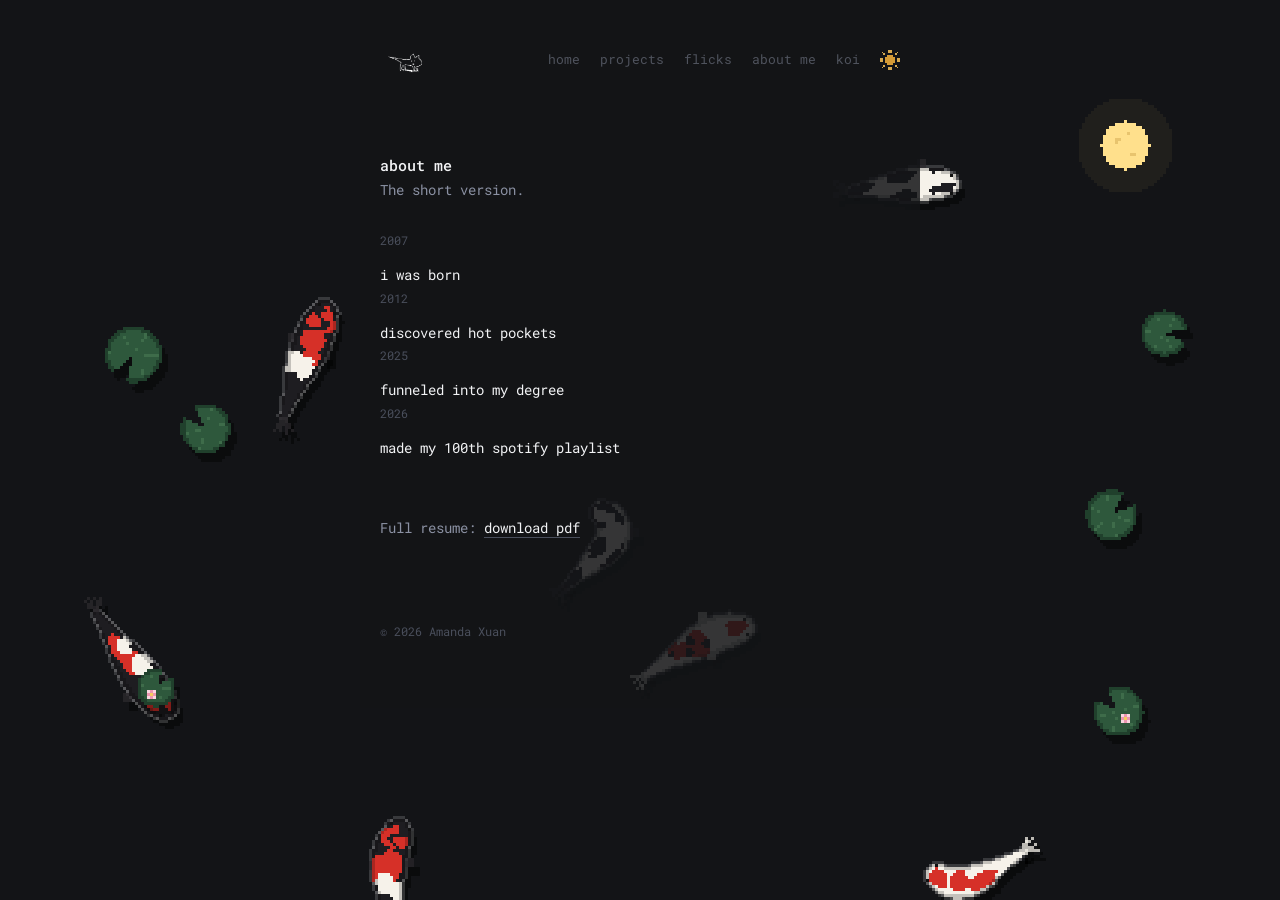
==== about me.html @ da578ed9 "first version" ====
<!DOCTYPE html>
<html lang="en">
<head>
    <meta charset="UTF-8">
    <meta name="viewport" content="width=device-width, initial-scale=1.0">
    <title>about me| Amanda Xuan</title>
    <link rel="icon" type="image/png" href="./assets/images/doodle.png">
    <link rel="stylesheet" href="./assets/css/main.css">
</head>
<body>
    <div class="page">

        <!-- Header (the same on every page) -->
        <header class="header">
            <a href="./index.html" class="logo" aria-label="Home">
                <img src="./assets/images/doodle.png" alt="">
            </a>

            <nav class="nav" aria-label="Main">
                <a href="./index.html">home</a>
                <a href="./projects.html">projects</a>
                <a href="./flicks.html">flicks</a>
                <a href="./about me.html">about me</a>
                <a href="./koi.html">koi</a>
                <button class="theme-toggle" id="theme-toggle-btn" aria-label="Switch light and dark"></button>
            </nav>
        </header>

        <main>
            <h1>about me</h1>
            <p class="role">The short version.</p>

            <section>
                <h2 class="section-title">2007</h2>
                <div class="entry">
                    <p class="row-title">i was born</p>
                </div>
                <h2 class="section-title">2012</h2>
                <div class="entry">
                    <p class="row-title">discovered hot pockets</p>
                </div>
                <h2 class="section-title">2025</h2>
                <div class="entry">
                    <p class="row-title">funneled into my degree</p>
                </div>
                <h2 class="section-title">2026</h2>
                <div class="entry">
                    <p class="row-title">made my 100th spotify playlist</p>
                </div>
                

            </section>

            <!-- Experience
            <section class="section">
                <h2 class="section-title">experience</h2>
                <div class="entry">
                    <p class="row-title">Role, Company</p>
                    <p>Month 2025 – Month 2026</p>
                </div>
            </section>
            -->

            <!-- Put your resume PDF at assets/resume.pdf -->
            <section class="section">
                <p>Full resume: <a href="./assets/resume.pdf" class="link" target="_blank" rel="noopener">download pdf</a></p>
            </section>
        </main>

        <!-- Footer (the same on every page) -->
        <footer class="footer">© 2026 Amanda Xuan</footer>

    </div>

    <script src="./assets/js/pond.js"></script>
    <script src="./assets/js/main.js"></script>
</body>
</html>
---- assets/css/main.css ----
/* Font */
@import url('https://fonts.googleapis.com/css2?family=Roboto+Mono:wght@400;500&display=swap');



/* Colours (dark is the default) */
:root {
    --bg: #131417;
    --text: #8b91a3;          /* body text, muted */
    --strong: #f2f3f5;        /* names, titles, links */
    --faint: #4a4f5c;         /* dates, separators */
    --line: #25282f;          /* borders */
    --box: #1c1e23;           /* image placeholders */
    --accent: #ef7a45;        /* koi orange */
    --font: 'Roboto Mono', ui-monospace, monospace;
}

/* Light theme, switched on by the dot in the menu
body.light-theme {
    --bg: #fbfbfa;
    --text: #6b6f7a;
    --strong: #18191c;
    --faint: #a5a9b3;
    --line: #e7e7e4;
    --box: #efefec;
} */
/* Light theme: day pond */
body.light-theme {
    --bg: #e4eee8;
    --bg-top: #f4f9f6;
    --text: #5c7a72;
    --strong: #1c302c;
    --faint: #93aba3;
    --line: #c9dbd1;
    --box: #d2e3d9;
    --accent: #c9532a;
}

/* Base */
* {
    margin: 0;
    padding: 0;
    box-sizing: border-box;
}

html {
    scroll-behavior: smooth;
}

body {
    font-family: var(--font);
    font-size: 14px;
    line-height: 1.75;
    color: var(--text);
        background-image: linear-gradient(to bottom, var(--bg-top), var(--bg) 70%) fixed;
    transition: background-color .25s, color .25s;
}

img {
    display: block;
    max-width: 100%;
}

ul {
    list-style: none;
}

a {
    color: inherit;
    text-decoration: none;
}

/* Links inside text: bright, with a faint underline that firms up on hover */
.link {
    color: var(--strong);
    text-decoration: underline;
    text-decoration-thickness: 1px;
    text-underline-offset: 4px;
    text-decoration-color: var(--faint);
    transition: text-decoration-color .15s;
}

.link:hover {
    text-decoration-color: var(--strong);
}

/* The koi pond: fills the screen behind everything */
.pond {
    position: fixed;
    inset: 0;
    width: 100%;
    height: 100%;
    image-rendering: pixelated;
    pointer-events: none;
    z-index: 0;
}

/* One narrow column for every page, on top of the pond */
.page {
    position: relative;
    max-width: 560px;
    margin: 0 auto;
    padding: 40px 20px 64px;
}

/* Header: doodle on the left, menu on the right */
.header {
    display: flex;
    align-items: center;
    justify-content: space-between;
    gap: 16px;
    margin-bottom: 72px;
}

.logo img {
    width: 52px;
    height: auto;
    mix-blend-mode: multiply;   /* hides the white behind the drawing */
}

body:not(.light-theme) .logo img {
    filter: invert(1);
    mix-blend-mode: screen;     /* hides the black behind the drawing */
}

.nav {
    display: flex;
    align-items: center;
    gap: 20px;
    font-size: 13px;
}

.nav a {
    opacity: .5;
    transition: opacity .15s;
}

.nav a:hover,
.nav a.current {
    opacity: 1;
    color: var(--strong);
}


/* Page text */
.eyebrow {
    font-size: 12px;
    color: var(--faint);
}

h1 {
    font-size: 15px;
    font-weight: 500;
    color: var(--strong);
}

.role {
    margin-bottom: 28px;
}

.prose p + p {
    margin-top: 18px;
}

#typewriter-text {
    color: var(--strong);
}

.typing-cursor {
    color: var(--accent);
    animation: cursor-blink .8s step-end infinite;
}

@keyframes cursor-blink {
    50% { opacity: 0; }
}

/* Small section headings, like "recent" on the home page */
.section {
    margin-top: 56px;
}

.section-title {
    font-size: 12px;
    font-weight: 400;
    color: var(--faint);
    margin-bottom: 12px;
}

/* A simple list of title + date rows */
.rows li + li {
    border-top: 1px solid var(--line);
}

.row {
    display: flex;
    justify-content: space-between;
    gap: 16px;
    align-items: baseline;
    padding: 10px 0;
}

.row-title {
    color: var(--strong);
}

.row:hover .row-title {
    text-decoration: underline;
    text-underline-offset: 4px;
}

.date {
    color: var(--faint);
    font-size: 12px;
    white-space: nowrap;
    font-variant-numeric: tabular-nums;
}

/* Projects page: one card per project */
.cards {
    display: grid;
    gap: 40px;
}

.card-head {
    display: flex;
    justify-content: space-between;
    align-items: baseline;
    gap: 16px;
    margin-bottom: 10px;
}

.media {
    aspect-ratio: 16 / 9;
    border-radius: 10px;
    overflow: hidden;
    background-color: var(--box);
}

.media img {
    width: 100%;
    height: 100%;
    object-fit: cover;
    transition: transform .3s;
}

.card:hover .media img {
    transform: scale(1.02);
}

.caption {
    display: flex;
    justify-content: space-between;
    align-items: baseline;
    gap: 12px;
    margin-top: 8px;
    font-size: 13px;
}

/* Flicks page: a two-column photo grid */
.grid {
    display: grid;
    grid-template-columns: repeat(2, 1fr);
    gap: 16px;
}

.grid .media {
    aspect-ratio: 4 / 5;
}

/* Koi page: a pixel drawing next to each note */
.koi-list {
    display: grid;
    gap: 28px;
}

.koi-entry {
    display: flex;
    align-items: flex-start;
    gap: 20px;
}

.koi-entry h3 {
    font-size: 14px;
    font-weight: 500;
    margin-bottom: 4px;
}

.koi-art {
    flex-shrink: 0;
    width: 78px;
    height: 138px;
    image-rendering: pixelated;
}

/* Resume page */
.entry + .entry {
    margin-top: 14px;
}

/* Footer */
.footer {
    margin-top: 80px;
    font-size: 12px;
    color: var(--faint);
}

/* Phones */
@media (max-width: 480px) {
    .header {
        margin-bottom: 48px;
    }

    .nav {
        gap: 14px;
    }
}
/* Horizontal photo stretches across the whole row */
.grid .wide {
    grid-column: 1 / -1;
}

.grid .wide .media {
    aspect-ratio: 16 / 9;
}
/* Project pop-up */
.project-panel {
    width: min(620px, calc(100% - 32px));
    max-height: 85vh;
    margin: auto;
    padding: 0;
    border: 1px solid var(--line);
    border-radius: 14px;
    background-color: var(--bg);
    color: var(--text);
    font-family: var(--font);
    font-size: 14px;
    line-height: 1.75;
    overflow-y: auto;
}

.project-panel[open] {
    animation: panel-in .35s ease-out;
}

@keyframes panel-in {
    from { opacity: 0; transform: translateY(12px) scale(.97); }
}

.project-panel::backdrop {
    background: rgba(0, 0, 0, .35);
}

body.light-theme .project-panel::backdrop {
    background: rgba(0, 0, 0, .12);
}

/* Stop the page behind from scrolling while a project is open */
body:has(.project-panel[open]) {
    overflow: hidden;
}

.panel-close {
    position: sticky;
    top: 12px;
    float: right;
    margin: 12px 12px 0 0;
    width: 30px;
    height: 30px;
    border: 1px solid var(--line);
    border-radius: 50%;
    background-color: var(--bg);
    color: var(--strong);
    font: inherit;
    font-size: 16px;
    line-height: 1;
    cursor: pointer;
    z-index: 1;
}

.panel-inner {
    padding: 28px 24px 32px;
}

.panel-title {
    font-size: 15px;
    font-weight: 500;
    color: var(--strong);
    margin-bottom: 16px;
}

.panel-inner .section {
    margin-top: 32px;
}

/* Theme toggle: a pixel sun in dark mode, a pixel moon in light mode.
   It shows the one you'll switch to, and spins in when you click it. */
.theme-toggle {
    width: 20px;
    height: 20px;
    border: none;
    background: url("data:image/svg+xml,%3Csvg xmlns='http://www.w3.org/2000/svg' viewBox='0 0 12 12' shape-rendering='crispEdges'%3E%3Crect x='4' y='3' width='1' height='1' fill='%23fab43c'/%3E%3Crect x='5' y='3' width='1' height='1' fill='%23fab43c'/%3E%3Crect x='6' y='3' width='1' height='1' fill='%23fab43c'/%3E%3Crect x='7' y='3' width='1' height='1' fill='%23fab43c'/%3E%3Crect x='3' y='4' width='1' height='1' fill='%23fab43c'/%3E%3Crect x='4' y='4' width='1' height='1' fill='%23fab43c'/%3E%3Crect x='5' y='4' width='1' height='1' fill='%23fab43c'/%3E%3Crect x='6' y='4' width='1' height='1' fill='%23fab43c'/%3E%3Crect x='7' y='4' width='1' height='1' fill='%23fab43c'/%3E%3Crect x='8' y='4' width='1' height='1' fill='%23fab43c'/%3E%3Crect x='3' y='5' width='1' height='1' fill='%23fab43c'/%3E%3Crect x='4' y='5' width='1' height='1' fill='%23fab43c'/%3E%3Crect x='5' y='5' width='1' height='1' fill='%23fab43c'/%3E%3Crect x='6' y='5' width='1' height='1' fill='%23fab43c'/%3E%3Crect x='7' y='5' width='1' height='1' fill='%23fab43c'/%3E%3Crect x='8' y='5' width='1' height='1' fill='%23fab43c'/%3E%3Crect x='3' y='6' width='1' height='1' fill='%23fab43c'/%3E%3Crect x='4' y='6' width='1' height='1' fill='%23fab43c'/%3E%3Crect x='5' y='6' width='1' height='1' fill='%23fab43c'/%3E%3Crect x='6' y='6' width='1' height='1' fill='%23fab43c'/%3E%3Crect x='7' y='6' width='1' height='1' fill='%23fab43c'/%3E%3Crect x='8' y='6' width='1' height='1' fill='%23fab43c'/%3E%3Crect x='3' y='7' width='1' height='1' fill='%23fab43c'/%3E%3Crect x='4' y='7' width='1' height='1' fill='%23fab43c'/%3E%3Crect x='5' y='7' width='1' height='1' fill='%23fab43c'/%3E%3Crect x='6' y='7' width='1' height='1' fill='%23fab43c'/%3E%3Crect x='7' y='7' width='1' height='1' fill='%23fab43c'/%3E%3Crect x='8' y='7' width='1' height='1' fill='%23fab43c'/%3E%3Crect x='4' y='8' width='1' height='1' fill='%23fab43c'/%3E%3Crect x='5' y='8' width='1' height='1' fill='%23fab43c'/%3E%3Crect x='6' y='8' width='1' height='1' fill='%23fab43c'/%3E%3Crect x='7' y='8' width='1' height='1' fill='%23fab43c'/%3E%3Crect x='6' y='0' width='1' height='1' fill='%23fac45a'/%3E%3Crect x='6' y='1' width='1' height='1' fill='%23fac45a'/%3E%3Crect x='5' y='0' width='1' height='1' fill='%23fac45a'/%3E%3Crect x='5' y='1' width='1' height='1' fill='%23fac45a'/%3E%3Crect x='6' y='11' width='1' height='1' fill='%23fac45a'/%3E%3Crect x='6' y='10' width='1' height='1' fill='%23fac45a'/%3E%3Crect x='5' y='11' width='1' height='1' fill='%23fac45a'/%3E%3Crect x='5' y='10' width='1' height='1' fill='%23fac45a'/%3E%3Crect x='0' y='6' width='1' height='1' fill='%23fac45a'/%3E%3Crect x='1' y='6' width='1' height='1' fill='%23fac45a'/%3E%3Crect x='0' y='5' width='1' height='1' fill='%23fac45a'/%3E%3Crect x='1' y='5' width='1' height='1' fill='%23fac45a'/%3E%3Crect x='11' y='6' width='1' height='1' fill='%23fac45a'/%3E%3Crect x='10' y='6' width='1' height='1' fill='%23fac45a'/%3E%3Crect x='11' y='5' width='1' height='1' fill='%23fac45a'/%3E%3Crect x='10' y='5' width='1' height='1' fill='%23fac45a'/%3E%3Crect x='1' y='1' width='1' height='1' fill='%23fac45a'/%3E%3Crect x='2' y='2' width='1' height='1' fill='%23fac45a'/%3E%3Crect x='10' y='1' width='1' height='1' fill='%23fac45a'/%3E%3Crect x='9' y='2' width='1' height='1' fill='%23fac45a'/%3E%3Crect x='1' y='10' width='1' height='1' fill='%23fac45a'/%3E%3Crect x='2' y='9' width='1' height='1' fill='%23fac45a'/%3E%3Crect x='10' y='10' width='1' height='1' fill='%23fac45a'/%3E%3Crect x='9' y='9' width='1' height='1' fill='%23fac45a'/%3E%3C/svg%3E") center / contain no-repeat;
    image-rendering: pixelated;
    cursor: pointer;
    opacity: .85;
    transition: opacity .15s, transform .25s;
    animation: toggle-sun .5s ease-out;
}

body.light-theme .theme-toggle {
    background-image: url("data:image/svg+xml,%3Csvg xmlns='http://www.w3.org/2000/svg' viewBox='0 0 12 12' shape-rendering='crispEdges'%3E%3Crect x='4' y='1' width='1' height='1' fill='%2341507a'/%3E%3Crect x='5' y='1' width='1' height='1' fill='%2341507a'/%3E%3Crect x='2' y='2' width='1' height='1' fill='%2341507a'/%3E%3Crect x='3' y='2' width='1' height='1' fill='%2341507a'/%3E%3Crect x='4' y='2' width='1' height='1' fill='%2341507a'/%3E%3Crect x='2' y='3' width='1' height='1' fill='%2341507a'/%3E%3Crect x='3' y='3' width='1' height='1' fill='%2341507a'/%3E%3Crect x='1' y='4' width='1' height='1' fill='%2341507a'/%3E%3Crect x='2' y='4' width='1' height='1' fill='%2341507a'/%3E%3Crect x='3' y='4' width='1' height='1' fill='%2341507a'/%3E%3Crect x='1' y='5' width='1' height='1' fill='%2341507a'/%3E%3Crect x='2' y='5' width='1' height='1' fill='%2341507a'/%3E%3Crect x='3' y='5' width='1' height='1' fill='%2341507a'/%3E%3Crect x='4' y='5' width='1' height='1' fill='%2341507a'/%3E%3Crect x='1' y='6' width='1' height='1' fill='%2341507a'/%3E%3Crect x='2' y='6' width='1' height='1' fill='%2341507a'/%3E%3Crect x='3' y='6' width='1' height='1' fill='%2341507a'/%3E%3Crect x='4' y='6' width='1' height='1' fill='%2341507a'/%3E%3Crect x='1' y='7' width='1' height='1' fill='%2341507a'/%3E%3Crect x='2' y='7' width='1' height='1' fill='%2341507a'/%3E%3Crect x='3' y='7' width='1' height='1' fill='%2341507a'/%3E%3Crect x='4' y='7' width='1' height='1' fill='%2341507a'/%3E%3Crect x='5' y='7' width='1' height='1' fill='%2341507a'/%3E%3Crect x='1' y='8' width='1' height='1' fill='%2341507a'/%3E%3Crect x='2' y='8' width='1' height='1' fill='%2341507a'/%3E%3Crect x='3' y='8' width='1' height='1' fill='%2341507a'/%3E%3Crect x='4' y='8' width='1' height='1' fill='%2341507a'/%3E%3Crect x='5' y='8' width='1' height='1' fill='%2341507a'/%3E%3Crect x='6' y='8' width='1' height='1' fill='%2341507a'/%3E%3Crect x='7' y='8' width='1' height='1' fill='%2341507a'/%3E%3Crect x='8' y='8' width='1' height='1' fill='%2341507a'/%3E%3Crect x='9' y='8' width='1' height='1' fill='%2341507a'/%3E%3Crect x='10' y='8' width='1' height='1' fill='%2341507a'/%3E%3Crect x='2' y='9' width='1' height='1' fill='%2341507a'/%3E%3Crect x='3' y='9' width='1' height='1' fill='%2341507a'/%3E%3Crect x='4' y='9' width='1' height='1' fill='%2341507a'/%3E%3Crect x='5' y='9' width='1' height='1' fill='%2341507a'/%3E%3Crect x='6' y='9' width='1' height='1' fill='%2341507a'/%3E%3Crect x='7' y='9' width='1' height='1' fill='%2341507a'/%3E%3Crect x='8' y='9' width='1' height='1' fill='%2341507a'/%3E%3Crect x='9' y='9' width='1' height='1' fill='%2341507a'/%3E%3Crect x='3' y='10' width='1' height='1' fill='%2341507a'/%3E%3Crect x='4' y='10' width='1' height='1' fill='%2341507a'/%3E%3Crect x='5' y='10' width='1' height='1' fill='%2341507a'/%3E%3Crect x='6' y='10' width='1' height='1' fill='%2341507a'/%3E%3Crect x='7' y='10' width='1' height='1' fill='%2341507a'/%3E%3Crect x='8' y='10' width='1' height='1' fill='%2341507a'/%3E%3Crect x='5' y='11' width='1' height='1' fill='%2341507a'/%3E%3Crect x='6' y='11' width='1' height='1' fill='%2341507a'/%3E%3Crect x='10' y='0' width='1' height='1' fill='%2341507a'/%3E%3Crect x='9' y='1' width='1' height='1' fill='%2341507a'/%3E%3Crect x='10' y='1' width='1' height='1' fill='%2341507a'/%3E%3Crect x='11' y='1' width='1' height='1' fill='%2341507a'/%3E%3Crect x='10' y='2' width='1' height='1' fill='%2341507a'/%3E%3C/svg%3E");
    animation: toggle-moon .5s ease-out;
}

.theme-toggle:hover {
    opacity: 1;
    transform: rotate(20deg) scale(1.15);
}

@keyframes toggle-sun {
    from { transform: rotate(-180deg) scale(.4); opacity: 0; }
}

@keyframes toggle-moon {
    from { transform: rotate(180deg) scale(.4); opacity: 0; }
}
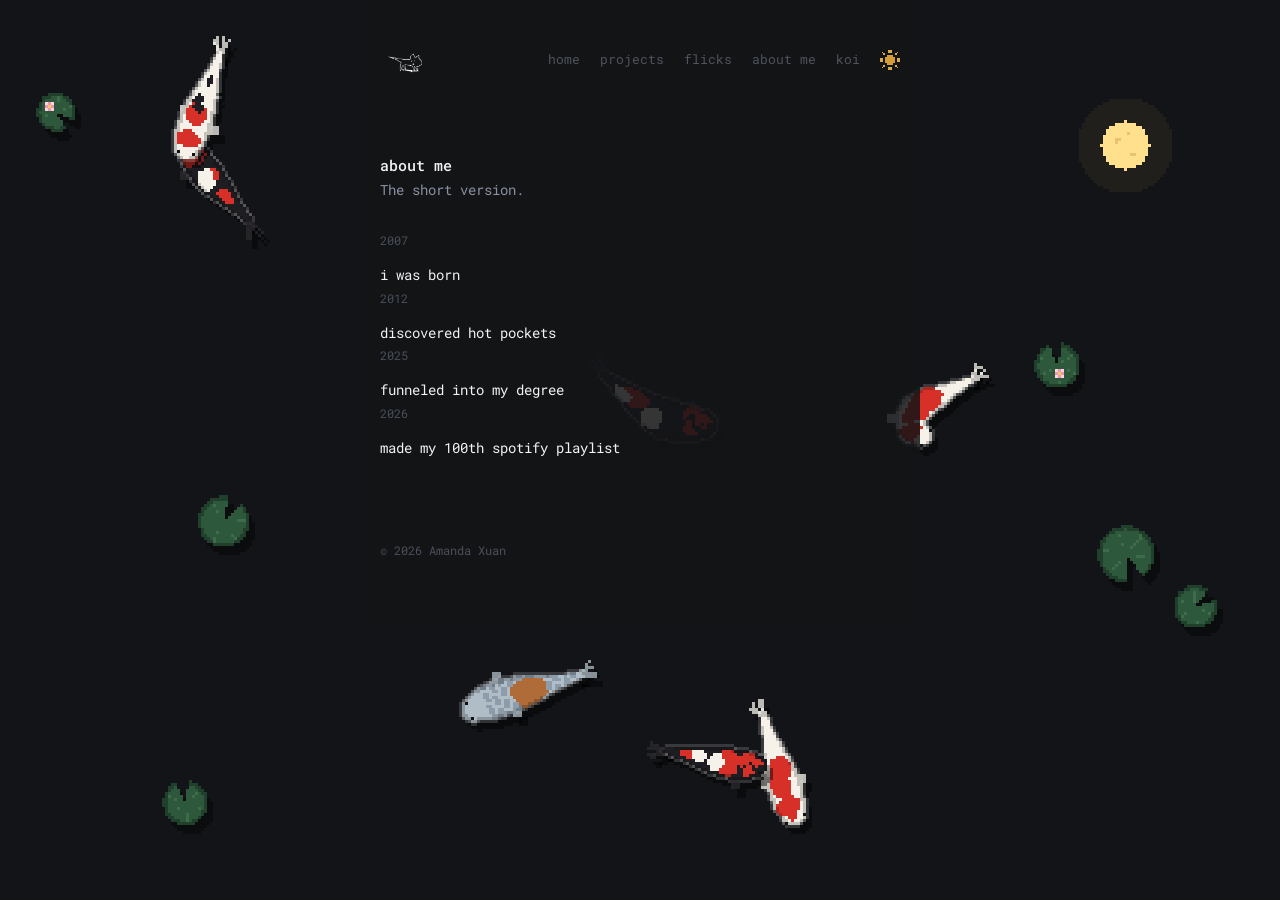
==== commit ffda4d59: "changes in about-me" ====
--- a/about me.html
+++ b/about me.html
@@ -61,11 +61,11 @@
             </section>
             -->
 
-            <!-- Put your resume PDF at assets/resume.pdf -->
-            <section class="section">
+            <!-- Put resume PDF at assets/resume.pdf -->
+            <!-- <section class="section">
                 <p>Full resume: <a href="./assets/resume.pdf" class="link" target="_blank" rel="noopener">download pdf</a></p>
             </section>
-        </main>
+        </main> -->
 
         <!-- Footer (the same on every page) -->
         <footer class="footer">© 2026 Amanda Xuan</footer>
